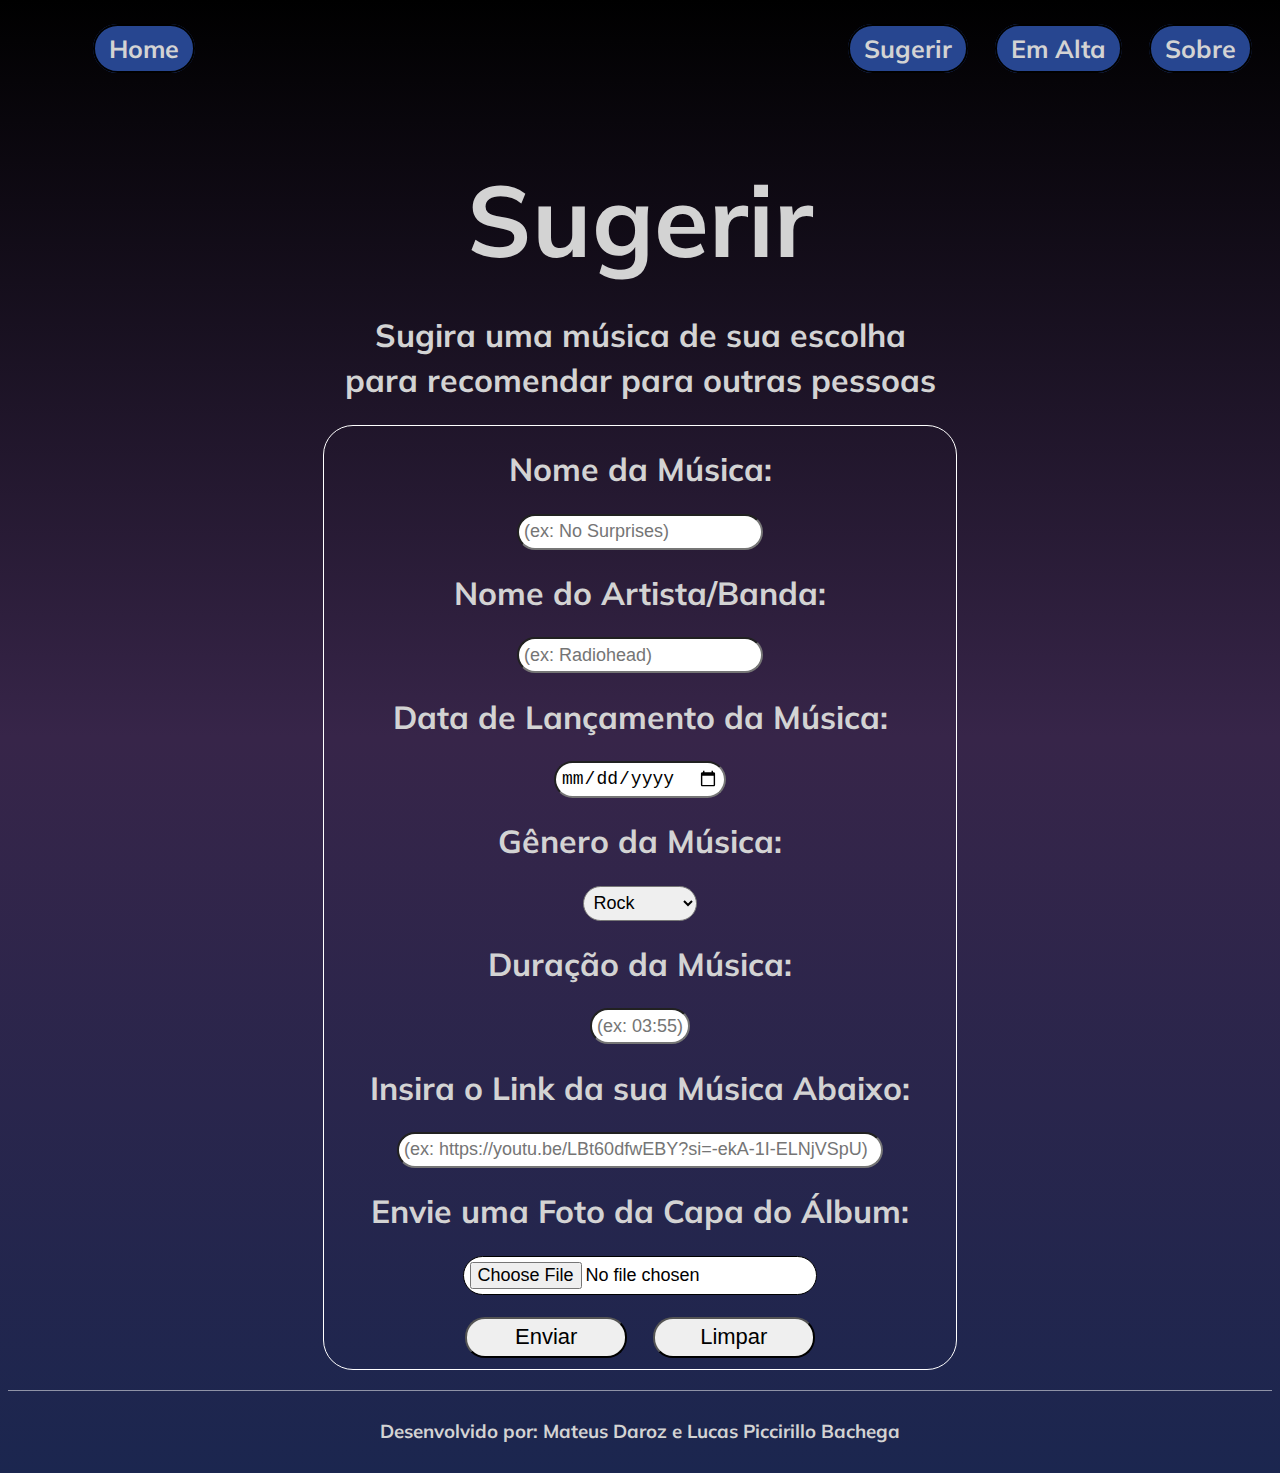
==== form.html @ cab1fe44 "Add files via upload" ====
<!DOCTYPE html>
<html lang="en">
<head>
    <meta charset="UTF-8">
    <meta name="viewport" content="width=device-width, initial-scale=1.0">
    <title>TrendWave</title>
    <link rel="preconnect" href="https://fonts.googleapis.com">
    <link rel="preconnect" href="https://fonts.gstatic.com" crossorigin>
    <link href="https://fonts.googleapis.com/css2?family=Mulish:ital,wght@0,200..1000;1,200..1000&family=Nunito:ital,wght@0,200..1000;1,200..1000&display=swap" rel="stylesheet">
    <link rel="stylesheet" type="text/css" href="styles.css">
    <link rel="icon" type="image/x-icon" href="images/icon.png">
</head>
<body>
    
    <div class="navbar">
        <div class="navbar" id="home">
            <ul><li>
                <a href="index.html"><div class="botoes">Home</div></a>
            </li></ul>
        </div>
        <div class="navbar" id="lista">
            <ul>
                <li><a href="form.html"><div class="botoes">Sugerir</div></a></li>
                <li><a href="emalta.html"><div class="botoes">Em Alta</div></a></li>
                <li><a href="index.html#sobre"><div class="botoes">Sobre</div></a></li>  
            </ul>
        </div>
    </div>

    <div class="centro">
        <h1 class="titulos">Sugerir</h1>
    </div>

    <div class="centro">
        <h1 class="subtitulo">Sugira uma música de sua escolha<br>para recomendar para outras pessoas</h1>
    </div>

    <div class="centro">
        <div class="centro" id="divform" style="width: 50%;">
            <form>
                <h1 class="subtitulo" >Nome da Música:</h1>
                    <input type="text" id="nomemusica" name="nomemusica" class="textareas" placeholder="(ex: No Surprises)" required accesskey="q" tabindex="1">
                <h1 class="subtitulo">Nome do Artista/Banda:</h1>
                    <input type="text" id="nomeartista" name="nomeartista" class="textareas" placeholder="(ex: Radiohead)" required accesskey="w" tabindex="2">
                <h1 class="subtitulo">Data de Lançamento da Música:</h1>
                    <input type="date" id="dtmusica" name="dtmusica" class="textareas" required accesskey="e" tabindex="3">
                <h1 class="subtitulo">Gênero da Música:</h1>
                
                <select id="escolhatipo" name="escolhatipo" class="textareas" required accesskey="r" tabindex="4">
                    <option value="Rock">Rock</option>
                    <option value="Pop">Pop</option>
                    <option value="Hip-Hop">Hip-Hop</option>
                    <option value="Sertanejo">Sertanejo</option>
                    <option value="Eletrônica">Eletrônica</option>
                    <option value="Jazz">Jazz</option>
                    <option value="Outro">Outro</option>
                </select>
                
                <h1 class="subtitulo">Duração da Música:</h1>
                    <input type="text" id="tempomusica" name="tempomusica" class="textareas" size="6" placeholder="(ex: 03:55)"  required accesskey="t" tabindex="5">
                <h1 class="subtitulo">Insira o Link da sua Música Abaixo:</h1>
                    <input type="url" id="linkmusica" name="linkmusica" class="textareas" size="43" placeholder="(ex: https://youtu.be/LBt60dfwEBY?si=-ekA-1I-ELNjVSpU)" accesskey="y" tabindex="6">
                <h1 class="subtitulo">Envie uma Foto da Capa do Álbum:</h1>
                    <input type="file" id="imagemmusica" name="imagemmusica" class="textareas" style="background-color: white;" accept="image/*" required accesskey="u" tabindex="7"><br>
                <input type="submit" class="formbuttons" style="width: 30%; margin: 4% 2% 2% 2%;" value="Enviar" accesskey="i" tabindex="8">
                <input type="reset" class="formbuttons" style="width: 30%; margin: 4% 2% 2% 2%;" value="Limpar" accesskey="o" tabindex="9"> 
            </form>
        </div>
    </div>

    <footer>
        <h3 class="subtitulo">Desenvolvido por: Mateus Daroz e Lucas Piccirillo Bachega</h3>
    </footer>


    <script src="script.js"></script>
</body>
</html>
---- styles.css ----
body{
    background-image: linear-gradient(black, #372549,#1B264F);
    color:lightgray;
    font-family: "Mulish";
}

a{
    text-decoration: none;
}

footer{
    text-align: center;
    margin-top: 20px;
    border-top: 1px solid rgba(255,255,255,0.5);
}

li{
    display: inline;
    margin-right: 20px;
}

mark{
    background-color: #BF9ACA;
}

td{
    transition: 1s ease-in-out;
}

td:hover{
    padding: 0;
    cursor: pointer;
    transform: scale(1.2);
    border: 1px solid rgba(255,255,255,5);
}

.botoes{
    transition: 500ms ease-in-out;
    display: inline;
    height: auto;
    color: lightgray;
    background-color: #274690;
    border: 2px solid black;
    padding: 7px 14px 7px 14px;
    border-radius: 30px;
    font-weight: bold;
}

.botoes:hover{
    transform: scale(1.3);
    background-color:#6d2a83;
    font-size: 110%;
    box-shadow: 0 0 7px white;
}

.botoes:active{
    transition: 500ms ease-in-out;
    background-color:#372549;
}

.centro{
    display: flex;
    justify-content: center;
    align-items: center;
}

.formbuttons{
    width: 30%;
    font-size:22px;
    padding: 1%;
    border-radius: 20px;
}

.navbar{
    display:flex;
    justify-content: center;
    font-size: 25px;
}

.subtitulo{
    text-align: center;
    line-height: 45px;
}

.titulos{
    font-size: 100px;
    margin-bottom: 10px;
}

.textform{
    margin: 2%;
}

.textareas{
    font-size: 18px;
    padding:1%;
    border-radius: 20px;
}

#botaotrocar{
    cursor: pointer;
    width: 70px;
    height: 50px;   
    font-size: 50px;
    background-color: transparent;
    border: none;
    color: white;
}



#divform{
    border: 1px solid white;
    text-align: center;
    border-radius: 30px;
}

#espacado{
    margin: 50px 50px 70px 50px;
}

#home{
    flex: 20%
}

#imagemmusica{
    border: 1px solid black;
    color: black;
}

#lista{
    justify-content: right;
    flex: 80%
    
}

#musicname{ 
    font-size: 40px;
    text-shadow: 2px 2px #274690  ;
}

#quebra{
    flex-direction: column;
}

#songimage{   
    width: 300px;
    height: 300px;
    background-image: url("images/radiovideo.jpg");
}

#textanc{
    transition: 500ms ease-in-out;
}

#textanc:active{
    color:#6d2a83;
}

.text-animations{
    background-image: 
    linear-gradient(to right, #1B264F, #274690, #274690, #BF9ACA, #372549); 
    -webkit-background-clip: text;
    -webkit-text-fill-color: transparent;  
    animation: gradient-animation 300s linear infinite;
}

@keyframes gradient-animation {
    to {
        background-position: 4500vh;
    }
}
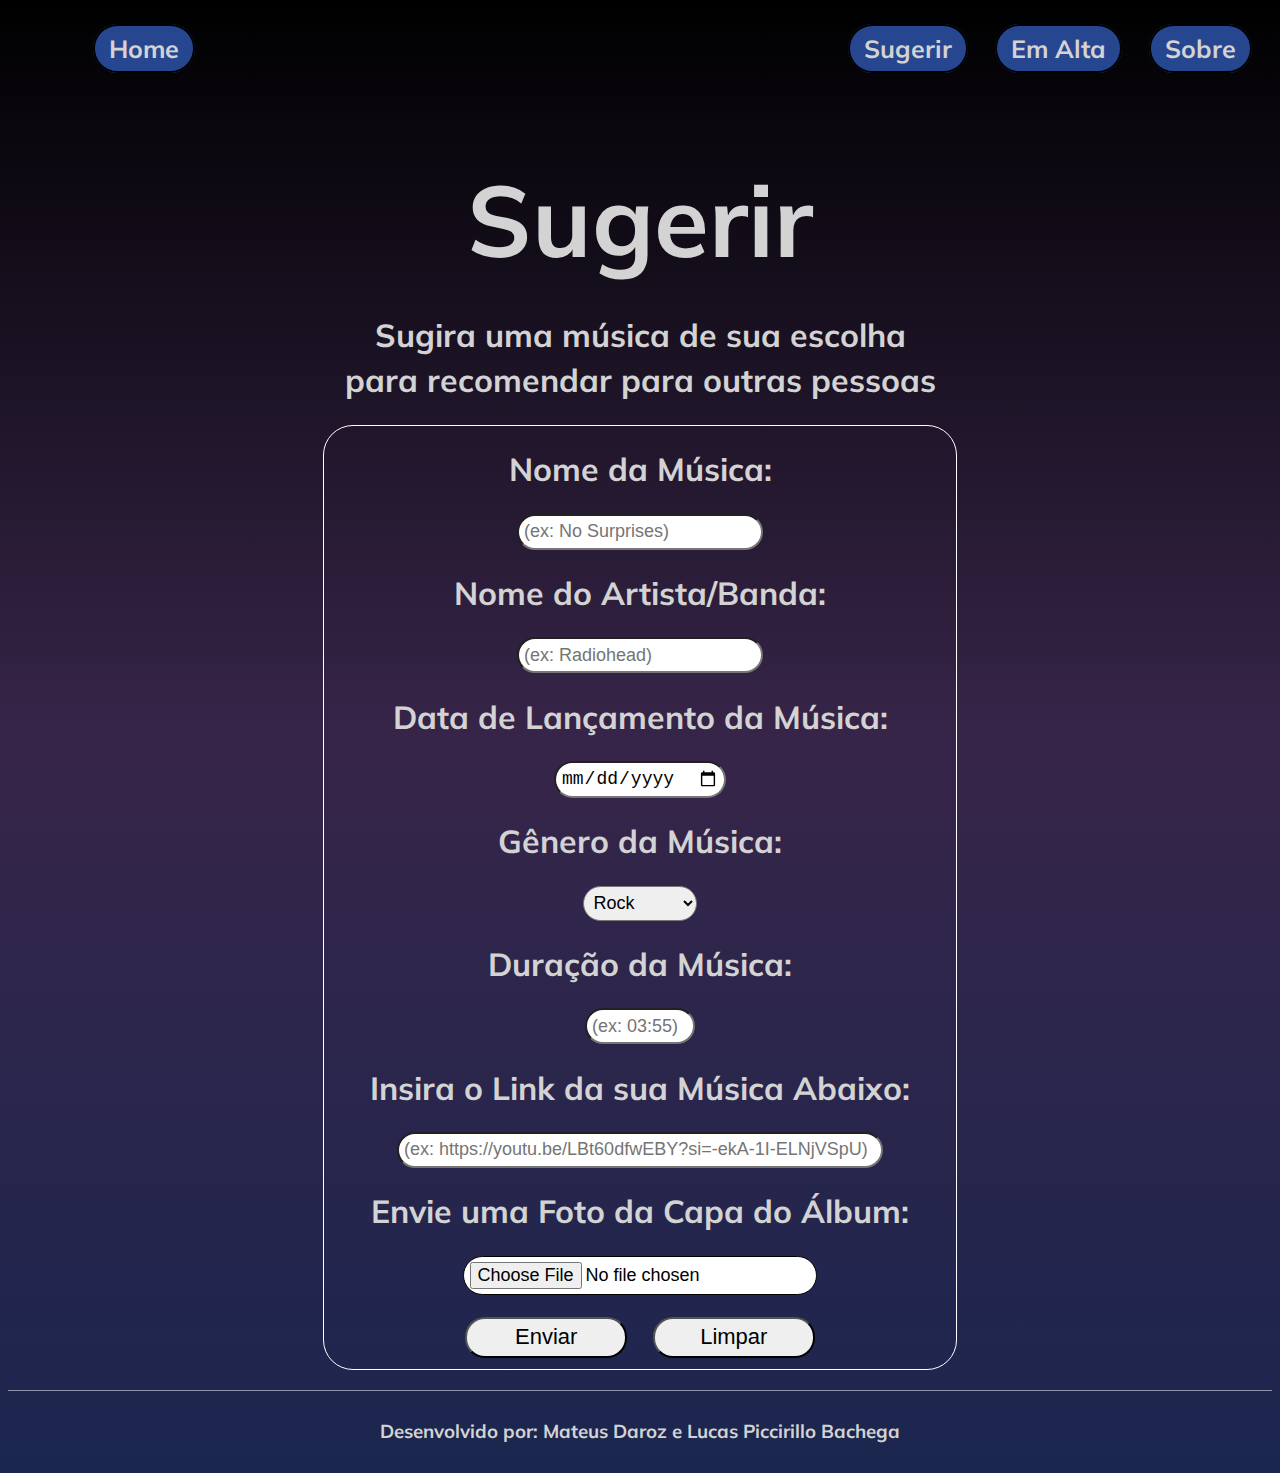
==== commit c0226919: "Add files via upload" ====
--- a/form.html
+++ b/form.html
@@ -53,17 +53,16 @@
                     <option value="Sertanejo">Sertanejo</option>
                     <option value="Eletrônica">Eletrônica</option>
                     <option value="Jazz">Jazz</option>
-                    <option value="Outro">Outro</option>
                 </select>
                 
                 <h1 class="subtitulo">Duração da Música:</h1>
-                    <input type="text" id="tempomusica" name="tempomusica" class="textareas" size="6" placeholder="(ex: 03:55)"  required accesskey="t" tabindex="5">
+                    <input type="text" id="tempomusica" name="tempomusica" class="textareas" size="7" placeholder="(ex: 03:55)"  required accesskey="t" tabindex="5">
                 <h1 class="subtitulo">Insira o Link da sua Música Abaixo:</h1>
-                    <input type="url" id="linkmusica" name="linkmusica" class="textareas" size="43" placeholder="(ex: https://youtu.be/LBt60dfwEBY?si=-ekA-1I-ELNjVSpU)" accesskey="y" tabindex="6">
+                    <input type="url" id="linkmusica" name="linkmusica" class="textareas" size="43" placeholder="(ex: https://youtu.be/LBt60dfwEBY?si=-ekA-1I-ELNjVSpU)" required accesskey="y" tabindex="6">
                 <h1 class="subtitulo">Envie uma Foto da Capa do Álbum:</h1>
                     <input type="file" id="imagemmusica" name="imagemmusica" class="textareas" style="background-color: white;" accept="image/*" required accesskey="u" tabindex="7"><br>
-                <input type="submit" class="formbuttons" style="width: 30%; margin: 4% 2% 2% 2%;" value="Enviar" accesskey="i" tabindex="8">
-                <input type="reset" class="formbuttons" style="width: 30%; margin: 4% 2% 2% 2%;" value="Limpar" accesskey="o" tabindex="9"> 
+                <input type="submit" class="formbuttons" id="btnenviar" style="width: 30%; margin: 4% 2% 2% 2%;" value="Enviar" accesskey="i" tabindex="8">
+                <input type="reset" class="formbuttons" id="btnresetar" style="width: 30%; margin: 4% 2% 2% 2%;" value="Limpar" accesskey="o" tabindex="9"> 
             </form>
         </div>
     </div>
--- a/styles.css
+++ b/styles.css
@@ -47,7 +47,6 @@
 }
 
 .botoes:hover{
-    transform: scale(1.3);
     background-color:#6d2a83;
     font-size: 110%;
     box-shadow: 0 0 7px white;
@@ -95,6 +94,10 @@
     font-size: 18px;
     padding:1%;
     border-radius: 20px;
+}
+
+.textareas:hover{
+    border-color: #6d2a83;
 }
 
 #botaotrocar{
@@ -107,7 +110,31 @@
     color: white;
 }
 
-
+#btnenviar:hover{
+    background-color:#6d2a83;
+    border-color: #372549;
+    color:white;
+}
+
+#btnenviar:active{
+    transition: 350ms ease-in-out;
+    background-color: #2f0a3b;
+}
+
+#btnresetar, #btnenviar{
+    transition: 250ms ease-in-out;
+}
+
+#btnresetar:hover{
+    background-color: red;
+    border-color: rgb(141, 52, 52);
+    color:white;
+}
+
+#btnresetar:active{
+    transition: 350ms ease-in-out;
+    background-color: darkred;
+}
 
 #divform{
     border: 1px solid white;
@@ -151,6 +178,10 @@
 
 #textanc{
     transition: 500ms ease-in-out;
+}
+
+#textanc:hover{
+    text-decoration: underline;
 }
 
 #textanc:active{
